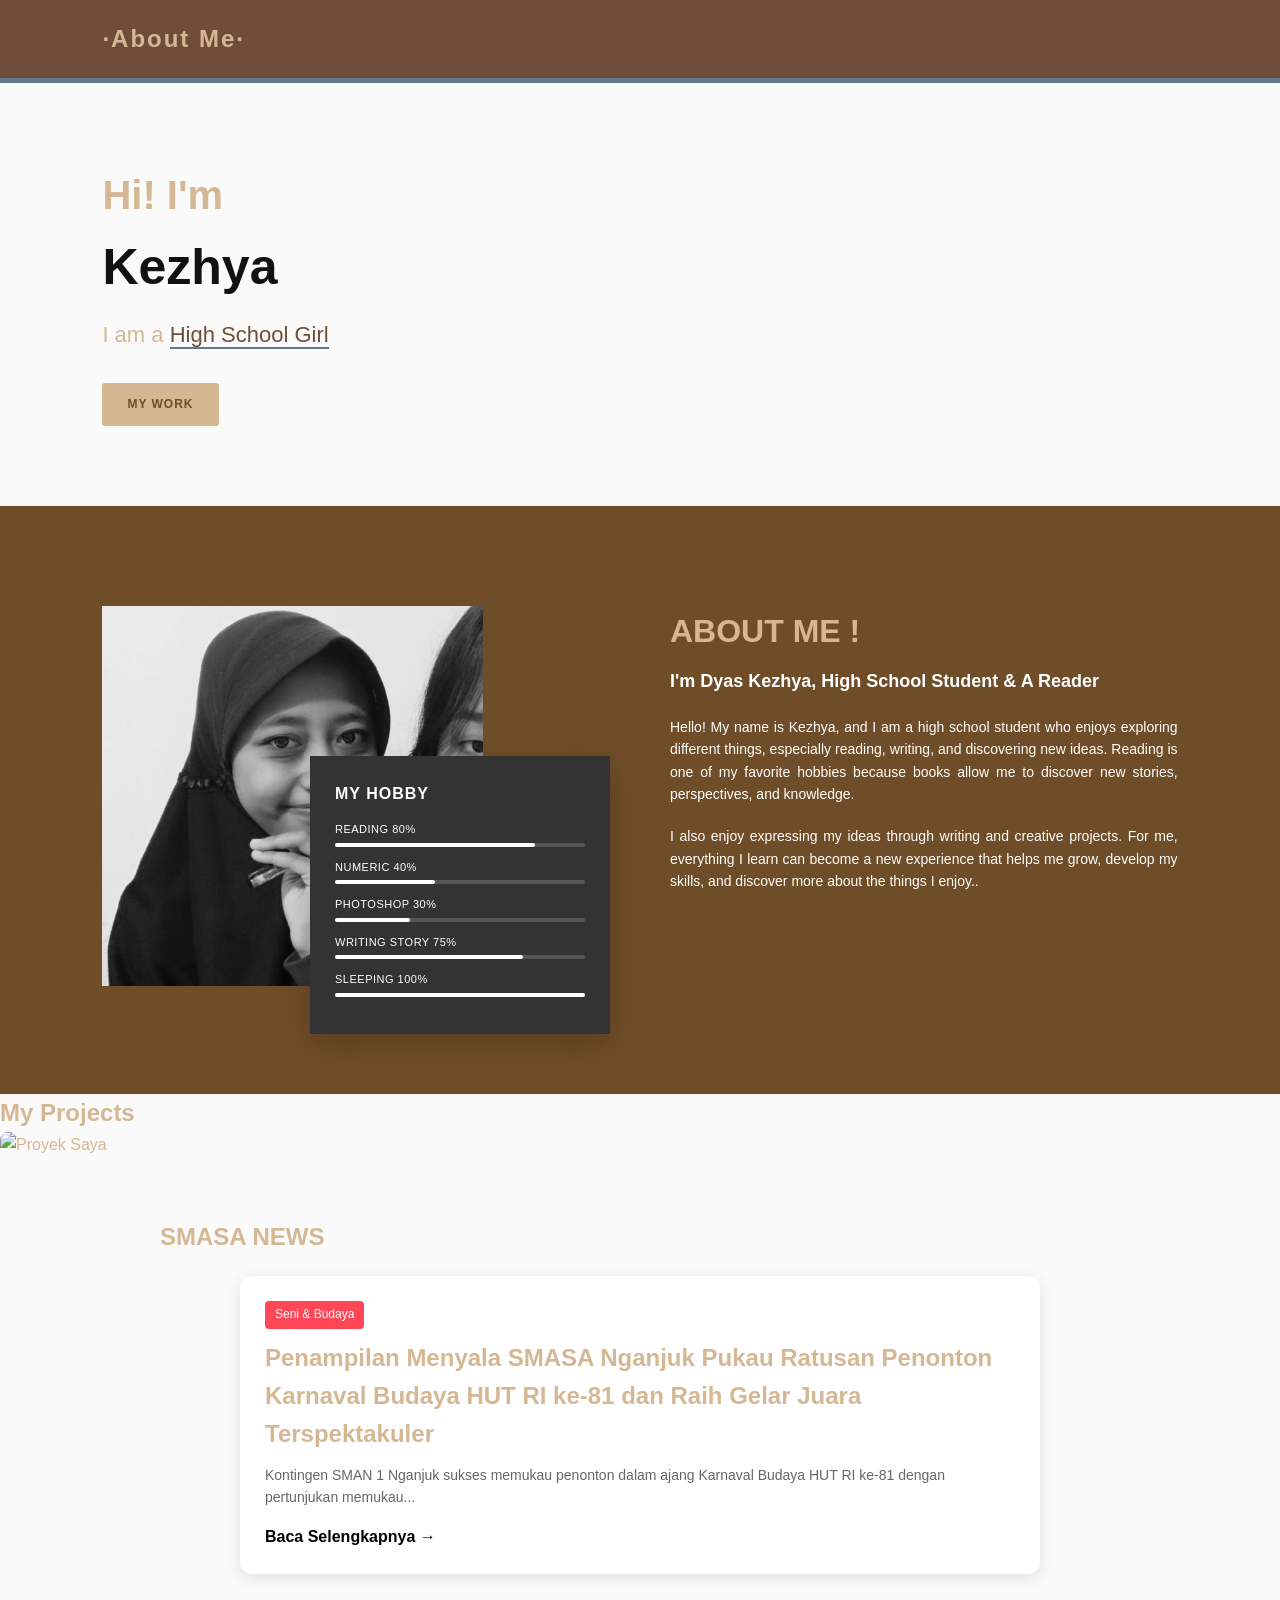
==== index.html @ cd94b355 "Add files via upload" ====
<!DOCTYPE html>
<html lang="id">
<head>
    <meta charset="UTF-8">
    <meta name="viewport" content="width=device-width, initial-scale=1.0">
    <title>Kezhya - Portfolio</title>
    <link rel="stylesheet" href="style.css">
    <link href="style.css" rel="stylesheet">
</head>
<body>

    <header class="navbar">
        <div class="logo">·About Me·</div>
        <nav>
            <ul class="nav-links">
                <li><a href="#home">HOME</a></li>
                <li><a href="#about">ABOUT</a></li>
                <li><a href="#services">SERVICES</a></li>
                <li><a href="#work">PORTFOLIO</a></li>
            </ul>
        </nav>
    </header>

    <section id="home" class="hero">
        <div class="hero-content">
            <span class="greeting">Hi! I'm</span>
            <h1>Kezhya</h1>
            <p class="role">I am a <span class="highlight">High School Girl</span></p>
            <div class="hero-buttons">
                <a href="#work" class="btn btn-dark">MY WORK</a>
            </div>
        </div>
    </section>

    <section id="about" class="about">
        <div class="about-container">
            <div class="about-img-box">
                <img src="IMG_20260820_102012.jpg">
                <div class="skills-box">
                    <h3>MY HOBBY</h3>
                    <div class="skill-item">
                        <span>READING 80%</span>
                        <div class="progress-bar"><div class="progress" style="width: 80%;"></div></div>
                    </div>
                    <div class="skill-item">
                        <span>NUMERIC 40%</span>
                        <div class="progress-bar"><div class="progress" style="width: 40%;"></div></div>
                    </div>
                    <div class="skill-item">
                        <span>PHOTOSHOP 30%</span>
                        <div class="progress-bar"><div class="progress" style="width: 30%;"></div></div>
                    </div>
                    <div class="skill-item">
                        <span>WRITING STORY 75%</span>
                        <div class="progress-bar"><div class="progress" style="width: 75%;"></div></div>
                    </div>
                    <div class="skill-item">
                        <span>SLEEPING 100%</span>
                        <div class="progress-bar"><div class="progress" style="width: 100%;"></div></div>
                    </div>
                </div>
            </div>

            <div class="about-text">
                <h2>ABOUT ME !</h2>
                <h4>I'm Dyas Kezhya, High School Student & A Reader</h4>
                <p>Hello! My name is Kezhya, and I am a high school student who enjoys exploring different things, especially reading, writing, and discovering new ideas. Reading is one of my favorite hobbies because books allow me to discover new stories, perspectives, and knowledge.</p>
                <p>I also enjoy expressing my ideas through writing and creative projects. For me, everything I learn can become a new experience that helps me grow, develop my skills, and discover more about the things I enjoy..</p>
            </div>
          
        </div>
    </section>

  <section id="work" class="work">
  <h2>My Projects</h2>
  <img src="pawairev.png" alt="Proyek Saya" style="width: 300px; height: auto; border-radius: 8px;">
  </section>
  
      <!-- SECTION BERITA / ARTIKEL -->
    <section id="news" class="news-section">
        <h1>SMASA NEWS</h1>
        
        <div class="news-container">
            <!-- Kartu Berita / Preview -->
            <article class="news-card">
                <div class="news-img">
                
                </div>
                <div class="news-content">
                    <span class="news-tag">Seni & Budaya</span>
                    <h2>Penampilan Menyala SMASA Nganjuk Pukau Ratusan Penonton Karnaval Budaya HUT RI ke-81 dan Raih Gelar Juara Terspektakuler</h2>
                    <p class="news-excerpt">
                        Kontingen SMAN 1 Nganjuk sukses memukau penonton dalam ajang Karnaval Budaya HUT RI ke-81 dengan pertunjukan memukau...
                    </p>
                    <!-- Link menuju ke file HTML artikel lengkap -->
                    <a href="artikel-smasa.html" class="btn-read-more">Baca Selengkapnya &rarr;</a>
                </div>
            </article>
        </div>
    </section>
</body>
</html>
---- style.css ----
/* Reset & Global Styles */
* {
    margin: 0;
    padding: 0;
    box-sizing: border-box;
    font-family: 'Poppins', sans-serif;
}

body {
    background-color: #fafafa;
    color: #d5b893;
    line-height: 1.6;
}

/* Navbar */
.navbar {
    display: flex;
    justify-content: space-between;
    align-items: center;
    padding: 20px 8%;
    background-color: #6f4d38;
    border-bottom: 5px solid #617891;
}

.logo {
    font-size: 24px;
    font-weight: 700;
    letter-spacing: 2px;
}

.nav-links {
    list-style: none;
    display: flex;
    gap: 30px;
}

.nav-links a {
    text-decoration: none;
    color: #6f4d38;
    font-size: 13px;
    font-weight: 600;
    transition: color 0.3s;
}

.nav-links a:hover {
    color: #cc4;
}

/* Hero Section */
.hero {
    display: flex;
    align-items: center;
    justify-content: space-between;
    padding: 80px 8%;
    background-color: #fafafa;
}

.hero-content {
    flex: 1;
}

.greeting {
    font-size: 40px;
    font-weight: 600;
}

.hero h1 {
    font-size: 50px;
    font-weight: 700;
    color: #111;
    margin-bottom: 10px;
}

.role {
    font-size: 22px;
    color: #d5b893;
    margin-bottom: 30px;
}

.highlight {
    color: #6f4d38;
    border-bottom: 2px solid #617891;
}

.hero-buttons {
    display: flex;
    gap: 15px;
}

.hero-image {
    flex: 1;
    display: flex;
    justify-content: flex-end;
}

.hero-image img {
    width: 350px;
    height: 450px;
    object-fit: cover;
    filter: grayscale(75%);
    border-radius: 5px;
}

/* Buttons */
.btn {
    padding: 12px 25px;
    font-size: 12px;
    font-weight: 600;
    text-decoration: none;
    border-radius: 3px;
    transition: 0.3s;
    letter-spacing: 1px;
}

.btn-dark {
    background-color: #d5b893;
    color: #6f4d28;
}

.btn-dark:hover {
    background-color: #135;
}

.btn-outline {
    border: 2px solid #763;
    color: #aff;
}

.btn-outline:hover {
    background-color: #222;
    color: #fff;
}

.btn-light {
    border: 2px solid #ddd;
    color: #333;
}

.btn-light:hover {
    background-color: #333;
    color: #fff;
    border-color: #333;
}

/* About Section */
.about {
    padding: 100px 8%;
    background-color: #6f4d28;
}

.about-container {
    display: flex;
    gap: 60px;
    align-items: flex-start;
}

.about-img-box {
    flex: 1;
    position: relative;
}

.about-img-box img {
    width: 75%;
    max-width: 400px;
    height: auto;
    object-fit: cover;
    filter: grayscale(100%);
}

/* Skills Box overlapping */
.skills-box {
    position: absolute;
    bottom: -40px;
    right: 0;
    background: #333;
    color: #fff;
    padding: 25px;
    width: 300px;
    box-shadow: 0 10px 30px rgba(0,0,0,0.2);
}

.skills-box h3 {
    font-size: 16px;
    margin-bottom: 15px;
    letter-spacing: 1px;
}

.skill-item {
    margin-bottom: 12px;
}

.skill-item span {
    font-size: 11px;
    display: block;
    margin-bottom: 4px;
    letter-spacing: 0.5px;
}

.progress-bar {
    width: 100%;
    height: 4px;
    background: #555;
    border-radius: 2px;
}

.progress {
    height: 100%;
    background: #fff;
    border-radius: 2px;
}

.about-text {
    flex: 1;
}

.about-text h2 {
    font-size: 32px;
    font-weight: 700;
    margin-bottom: 10px;
}

.about-text h4 {
    font-size: 18px;
    color: #fff;
    margin-bottom: 20px;
    font-weight: 600;
}

.about-text p {
    font-size: 14px;
    color: #fff;
    margin-bottom: 20px;
    text-align: justify;
}

.about-buttons {
    display: flex;
    gap: 15px;
    margin-top: 30px;
}

.project-img {
    width: 25px;
    height: auto;
    border-radius: 8px;
}

/* Responsive Design */
@media (max-width: 900px) {
    .hero, .about-container {
        flex-direction: column;
        text-align: center;
    }
    .hero-image, .about-img-box {
        display: flex;
        justify-content: center;
        width: 100%;
    }
    .skills-box {
        position: relative;
        right: auto;
        bottom: auto;
        width: 100%;
        margin-top: 20px;
    }
    .hero-buttons, .about-buttons {
        justify-content: center;
    }
    .nav-links {
        display: none;
    }
}
/* Styling Section Berita/Artikel Preview */
.news-section {
    padding: 60px 20px;
    max-width: 1000px;
    margin: 0 auto;
}

.news-container {
    display: flex;
    justify-content: center;
    margin-top: 20px;
}

.news-card {
    display: flex;
    flex-direction: row;
    background: #fff;
    border-radius: 12px;
    box-shadow: 0 4px 15px rgba(0,0,0,0.1);
    overflow: hidden;
    max-width: 800px;
}

.news-img img {
    width: 280px;
    height: 100%;
    object-fit: cover;
}

.news-content {
    padding: 25px;
    display: flex;
    flex-direction: column;
    justify-content: center;
}

.news-tag {
    display: inline-block;
    background: #ff4757;
    color: #fff;
    font-size: 12px;
    padding: 4px 10px;
    border-radius: 4px;
    width: fit-content;
    margin-bottom: 10px;
}

.news-excerpt {
    color: #666;
    margin: 10px 0 15px 0;
    font-size: 14px;
}

.btn-read-more {
    color: #000;
    font-weight: bold;
    text-decoration: none;
    transition: color 0.3s;
}

.btn-read-more:hover {
    color: #ff4757;
}

/* Styling Halaman Full Artikel */
.article-container {
    max-width: 800px;
    margin: 100px auto 50px auto;
    padding: 0 20px;
}

.article-hero-img {
    width: 100%;
    max-height: 450px;
    object-fit: cover;
    border-radius: 10px;
    margin: 20px 0;
}

.article-meta {
    color: #888;
    font-size: 13px;
    margin-top: 5px;
}

.article-body p {
    line-height: 1.8;
    margin-bottom: 15px;
    color: #333;
}
---- style.css ----
/* Reset & Global Styles */
* {
    margin: 0;
    padding: 0;
    box-sizing: border-box;
    font-family: 'Poppins', sans-serif;
}

body {
    background-color: #fafafa;
    color: #d5b893;
    line-height: 1.6;
}

/* Navbar */
.navbar {
    display: flex;
    justify-content: space-between;
    align-items: center;
    padding: 20px 8%;
    background-color: #6f4d38;
    border-bottom: 5px solid #617891;
}

.logo {
    font-size: 24px;
    font-weight: 700;
    letter-spacing: 2px;
}

.nav-links {
    list-style: none;
    display: flex;
    gap: 30px;
}

.nav-links a {
    text-decoration: none;
    color: #6f4d38;
    font-size: 13px;
    font-weight: 600;
    transition: color 0.3s;
}

.nav-links a:hover {
    color: #cc4;
}

/* Hero Section */
.hero {
    display: flex;
    align-items: center;
    justify-content: space-between;
    padding: 80px 8%;
    background-color: #fafafa;
}

.hero-content {
    flex: 1;
}

.greeting {
    font-size: 40px;
    font-weight: 600;
}

.hero h1 {
    font-size: 50px;
    font-weight: 700;
    color: #111;
    margin-bottom: 10px;
}

.role {
    font-size: 22px;
    color: #d5b893;
    margin-bottom: 30px;
}

.highlight {
    color: #6f4d38;
    border-bottom: 2px solid #617891;
}

.hero-buttons {
    display: flex;
    gap: 15px;
}

.hero-image {
    flex: 1;
    display: flex;
    justify-content: flex-end;
}

.hero-image img {
    width: 350px;
    height: 450px;
    object-fit: cover;
    filter: grayscale(75%);
    border-radius: 5px;
}

/* Buttons */
.btn {
    padding: 12px 25px;
    font-size: 12px;
    font-weight: 600;
    text-decoration: none;
    border-radius: 3px;
    transition: 0.3s;
    letter-spacing: 1px;
}

.btn-dark {
    background-color: #d5b893;
    color: #6f4d28;
}

.btn-dark:hover {
    background-color: #135;
}

.btn-outline {
    border: 2px solid #763;
    color: #aff;
}

.btn-outline:hover {
    background-color: #222;
    color: #fff;
}

.btn-light {
    border: 2px solid #ddd;
    color: #333;
}

.btn-light:hover {
    background-color: #333;
    color: #fff;
    border-color: #333;
}

/* About Section */
.about {
    padding: 100px 8%;
    background-color: #6f4d28;
}

.about-container {
    display: flex;
    gap: 60px;
    align-items: flex-start;
}

.about-img-box {
    flex: 1;
    position: relative;
}

.about-img-box img {
    width: 75%;
    max-width: 400px;
    height: auto;
    object-fit: cover;
    filter: grayscale(100%);
}

/* Skills Box overlapping */
.skills-box {
    position: absolute;
    bottom: -40px;
    right: 0;
    background: #333;
    color: #fff;
    padding: 25px;
    width: 300px;
    box-shadow: 0 10px 30px rgba(0,0,0,0.2);
}

.skills-box h3 {
    font-size: 16px;
    margin-bottom: 15px;
    letter-spacing: 1px;
}

.skill-item {
    margin-bottom: 12px;
}

.skill-item span {
    font-size: 11px;
    display: block;
    margin-bottom: 4px;
    letter-spacing: 0.5px;
}

.progress-bar {
    width: 100%;
    height: 4px;
    background: #555;
    border-radius: 2px;
}

.progress {
    height: 100%;
    background: #fff;
    border-radius: 2px;
}

.about-text {
    flex: 1;
}

.about-text h2 {
    font-size: 32px;
    font-weight: 700;
    margin-bottom: 10px;
}

.about-text h4 {
    font-size: 18px;
    color: #fff;
    margin-bottom: 20px;
    font-weight: 600;
}

.about-text p {
    font-size: 14px;
    color: #fff;
    margin-bottom: 20px;
    text-align: justify;
}

.about-buttons {
    display: flex;
    gap: 15px;
    margin-top: 30px;
}

.project-img {
    width: 25px;
    height: auto;
    border-radius: 8px;
}

/* Responsive Design */
@media (max-width: 900px) {
    .hero, .about-container {
        flex-direction: column;
        text-align: center;
    }
    .hero-image, .about-img-box {
        display: flex;
        justify-content: center;
        width: 100%;
    }
    .skills-box {
        position: relative;
        right: auto;
        bottom: auto;
        width: 100%;
        margin-top: 20px;
    }
    .hero-buttons, .about-buttons {
        justify-content: center;
    }
    .nav-links {
        display: none;
    }
}
/* Styling Section Berita/Artikel Preview */
.news-section {
    padding: 60px 20px;
    max-width: 1000px;
    margin: 0 auto;
}

.news-container {
    display: flex;
    justify-content: center;
    margin-top: 20px;
}

.news-card {
    display: flex;
    flex-direction: row;
    background: #fff;
    border-radius: 12px;
    box-shadow: 0 4px 15px rgba(0,0,0,0.1);
    overflow: hidden;
    max-width: 800px;
}

.news-img img {
    width: 280px;
    height: 100%;
    object-fit: cover;
}

.news-content {
    padding: 25px;
    display: flex;
    flex-direction: column;
    justify-content: center;
}

.news-tag {
    display: inline-block;
    background: #ff4757;
    color: #fff;
    font-size: 12px;
    padding: 4px 10px;
    border-radius: 4px;
    width: fit-content;
    margin-bottom: 10px;
}

.news-excerpt {
    color: #666;
    margin: 10px 0 15px 0;
    font-size: 14px;
}

.btn-read-more {
    color: #000;
    font-weight: bold;
    text-decoration: none;
    transition: color 0.3s;
}

.btn-read-more:hover {
    color: #ff4757;
}

/* Styling Halaman Full Artikel */
.article-container {
    max-width: 800px;
    margin: 100px auto 50px auto;
    padding: 0 20px;
}

.article-hero-img {
    width: 100%;
    max-height: 450px;
    object-fit: cover;
    border-radius: 10px;
    margin: 20px 0;
}

.article-meta {
    color: #888;
    font-size: 13px;
    margin-top: 5px;
}

.article-body p {
    line-height: 1.8;
    margin-bottom: 15px;
    color: #333;
}
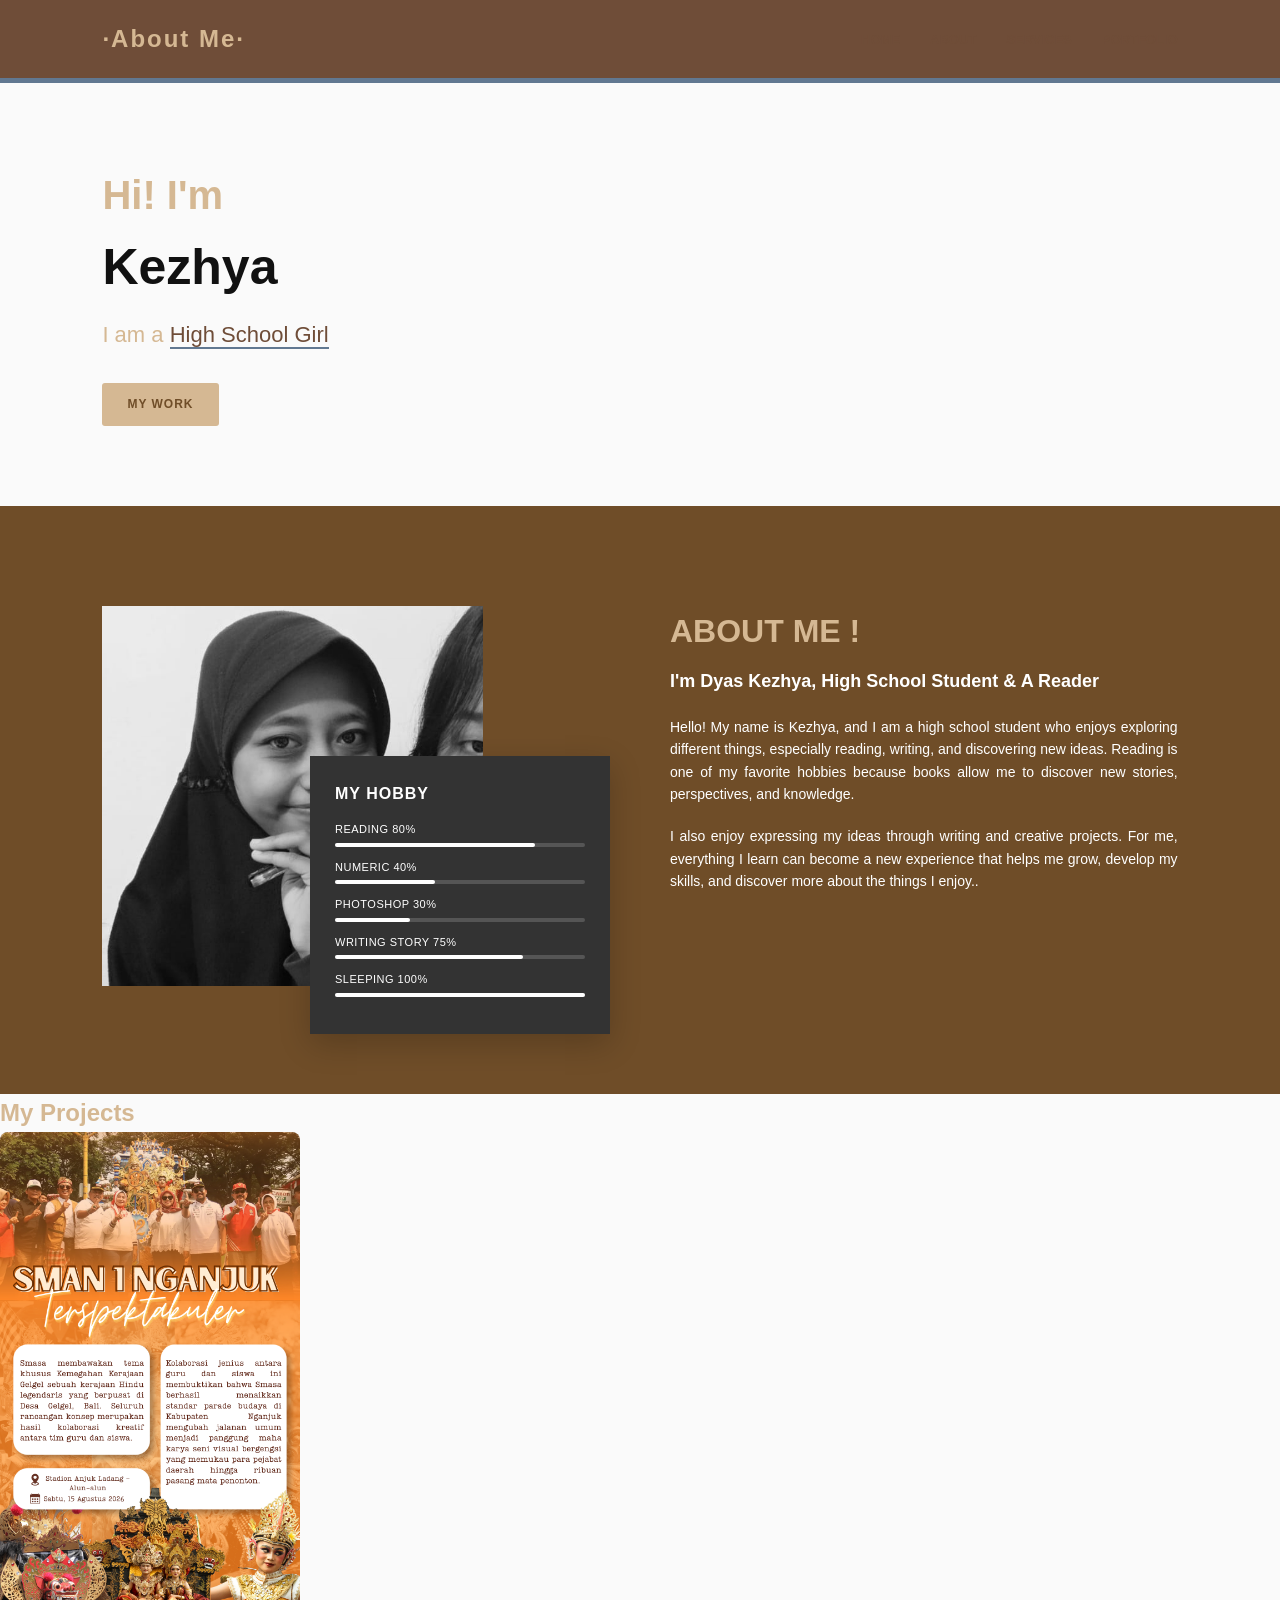
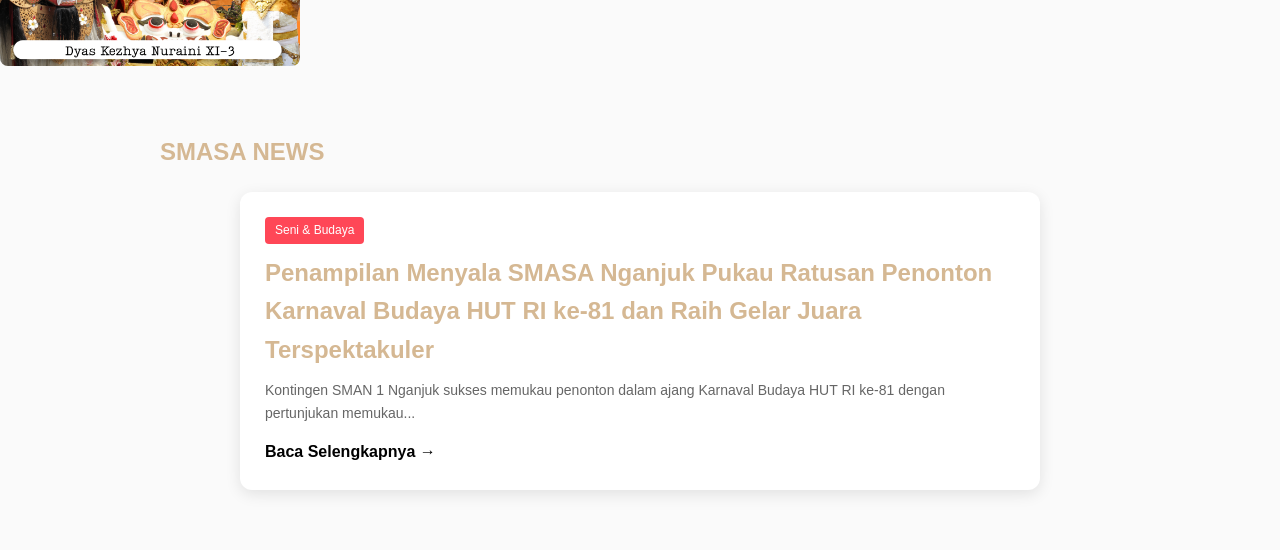
==== commit 616569b9: "Add files via upload" ====
--- a/index.html
+++ b/index.html
@@ -73,7 +73,7 @@
 
   <section id="work" class="work">
   <h2>My Projects</h2>
-  <img src="pawairev.png" alt="Proyek Saya" style="width: 300px; height: auto; border-radius: 8px;">
+  <img src="Pawairev.png" alt="Proyek Saya" style="width: 300px; height: auto; border-radius: 8px;">
   </section>
   
       <!-- SECTION BERITA / ARTIKEL -->
